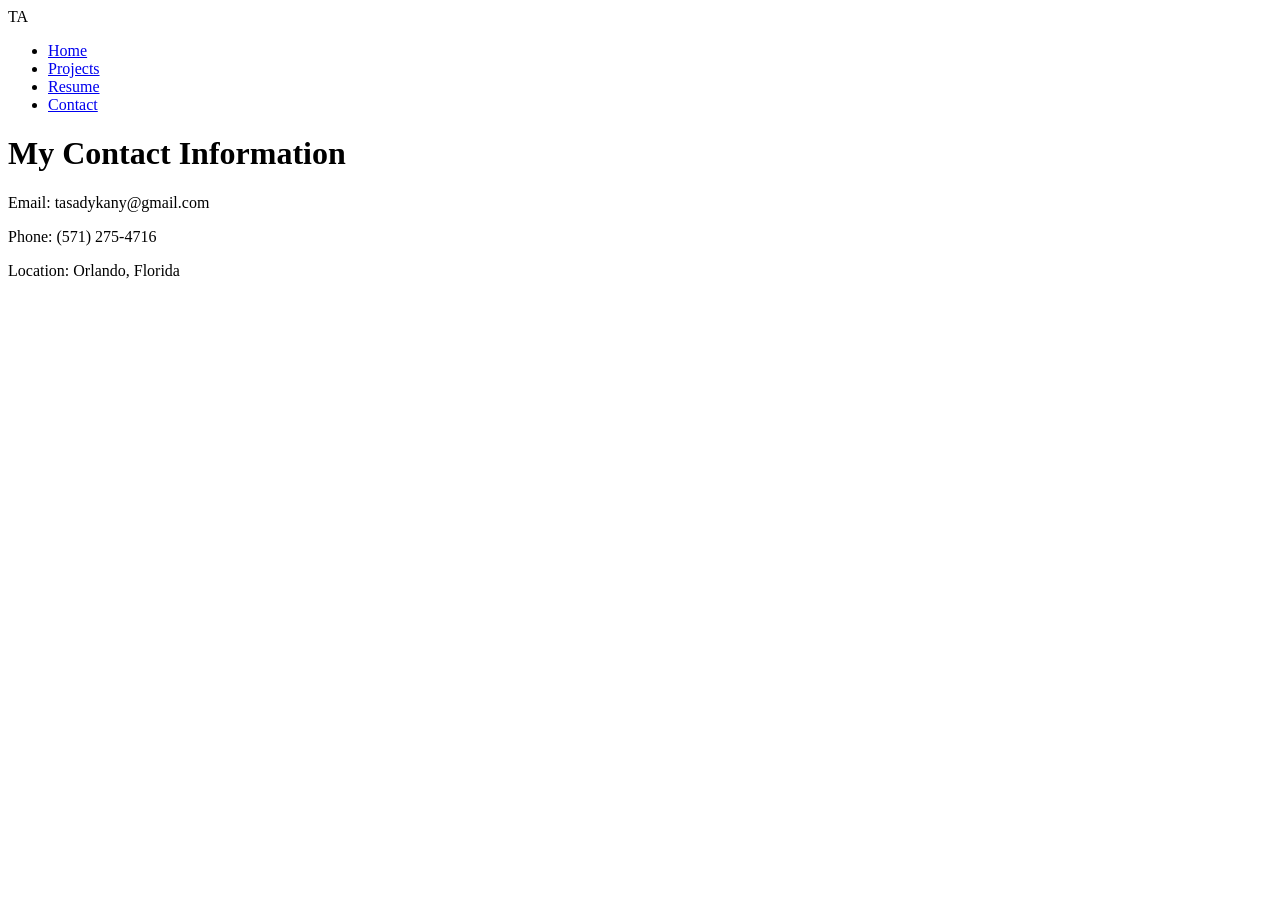
==== pages/contact.html @ d95dcf4a "Initial portfolio website" ====
<!DOCTYPE html>
<html lang="en">
<head>
    <meta charset="UTF-8">
    <meta name="viewport" content="width=device-width, initial-scale=1.0">
    <title>Contact</title>

    <link rel="stylesheet" href="css/global.css">

    <link rel="stylesheet" href="css/home.css">


</head>
<body>
    <nav>

        <!-- Logo / Name -->
        <div class="logo">
            TA
        </div>

        <!-- Navigation Links -->
        <ul class="nav-links">
            <li><a href="../index.html">Home</a></li>
            <li><a href="../pages/projects.html">Projects</a></li>
            <li><a href="../pages/resume.html">Resume</a></li>
            <li><a href="../pages/contact.html">Contact</a></li>
        </ul>

    </nav>

    <h1>My Contact Information</h1>
    <p>Email: tasadykany@gmail.com</p>
    <p>Phone: (571) 275-4716</p>
    <p>Location: Orlando, Florida</p>
</body>
</html>
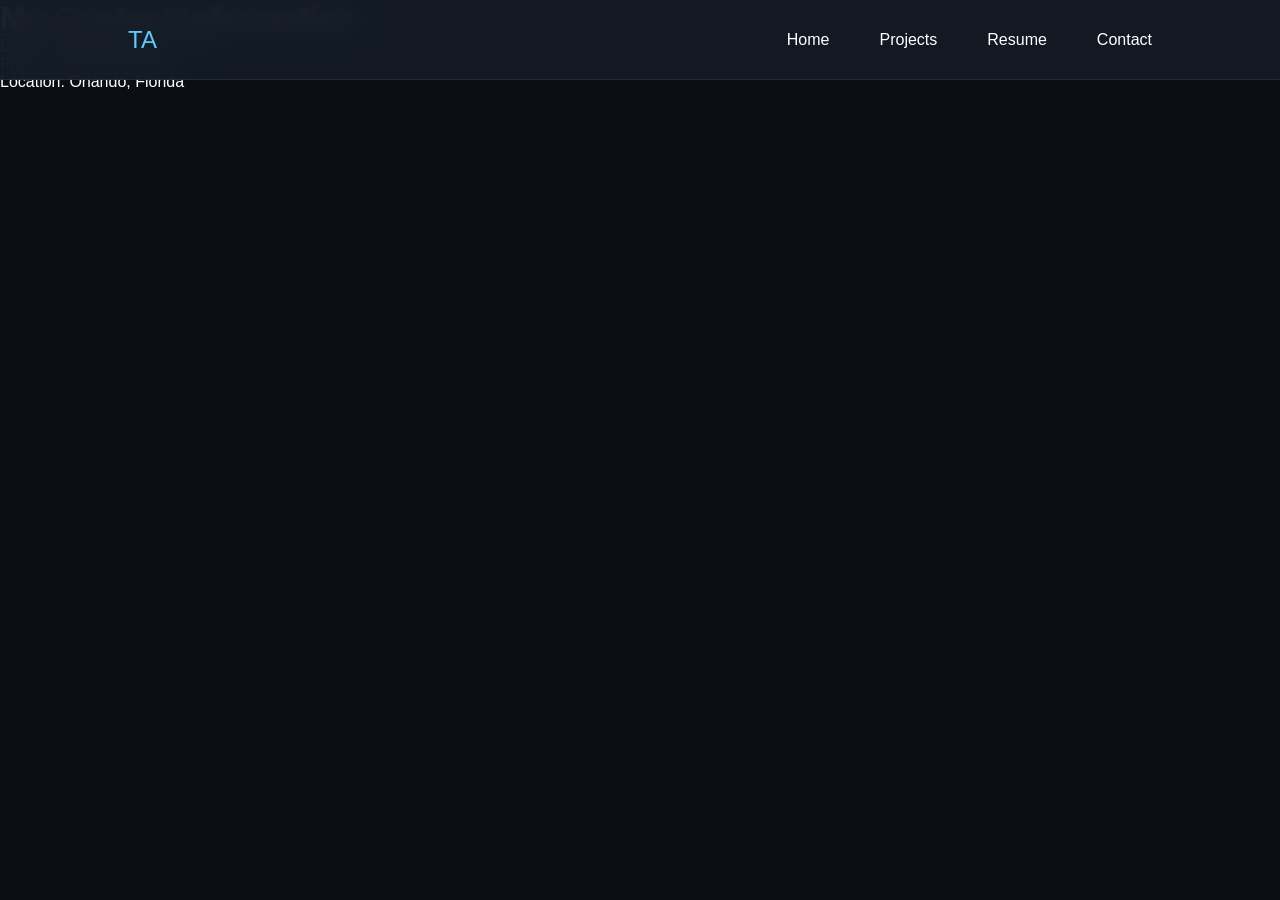
==== commit 85074a89: "Update Portfolio" ====
--- a/pages/contact.html
+++ b/pages/contact.html
@@ -5,9 +5,7 @@
     <meta name="viewport" content="width=device-width, initial-scale=1.0">
     <title>Contact</title>
 
-    <link rel="stylesheet" href="css/global.css">
-
-    <link rel="stylesheet" href="css/home.css">
+    <link rel="stylesheet" href="../global.css">
 
 
 </head>
--- a/global.css
+++ b/global.css
@@ -0,0 +1,92 @@
+/* ========================================= */
+/* SITE COLORS */
+/* ========================================= */
+
+:root{
+
+    --background:#0B0F14;
+    --header:#141B24;
+    --accent:#5FC9FF;
+
+    --text:#FFFFFF;
+    --subtext:#B6C2CF;
+}
+
+/* ========================================= */
+/* GLOBAL RESET */
+/* ========================================= */
+
+*{
+    margin:0;
+    padding:0;
+    box-sizing:border-box;
+}
+
+body{
+    background:var(--background);
+    color:var(--text);
+    font-family:'Inter',sans-serif;
+}
+
+/* ========================================= */
+/* NAVBAR */
+/* ========================================= */
+
+nav{
+
+    position:fixed;
+
+    top:0;
+
+    width:100%;
+
+    height:80px;
+
+    background:rgba(20,27,36,.95);
+
+    backdrop-filter:blur(12px);
+
+    display:flex;
+
+    justify-content:space-between;
+
+    align-items:center;
+
+    padding:0 10%;
+
+    z-index:1000;
+
+    border-bottom:1px solid rgba(255,255,255,.08);
+}
+
+.logo{
+
+    font-family:'Orbitron',sans-serif;
+
+    color:var(--accent);
+
+    font-size:1.5rem;
+}
+
+.nav-links{
+
+    display:flex;
+
+    gap:50px;
+
+    list-style:none;
+}
+
+.nav-links a{
+
+    color:white;
+
+    text-decoration:none;
+
+    transition:.3s;
+}
+
+.nav-links a:hover{
+
+    color:var(--accent);
+}
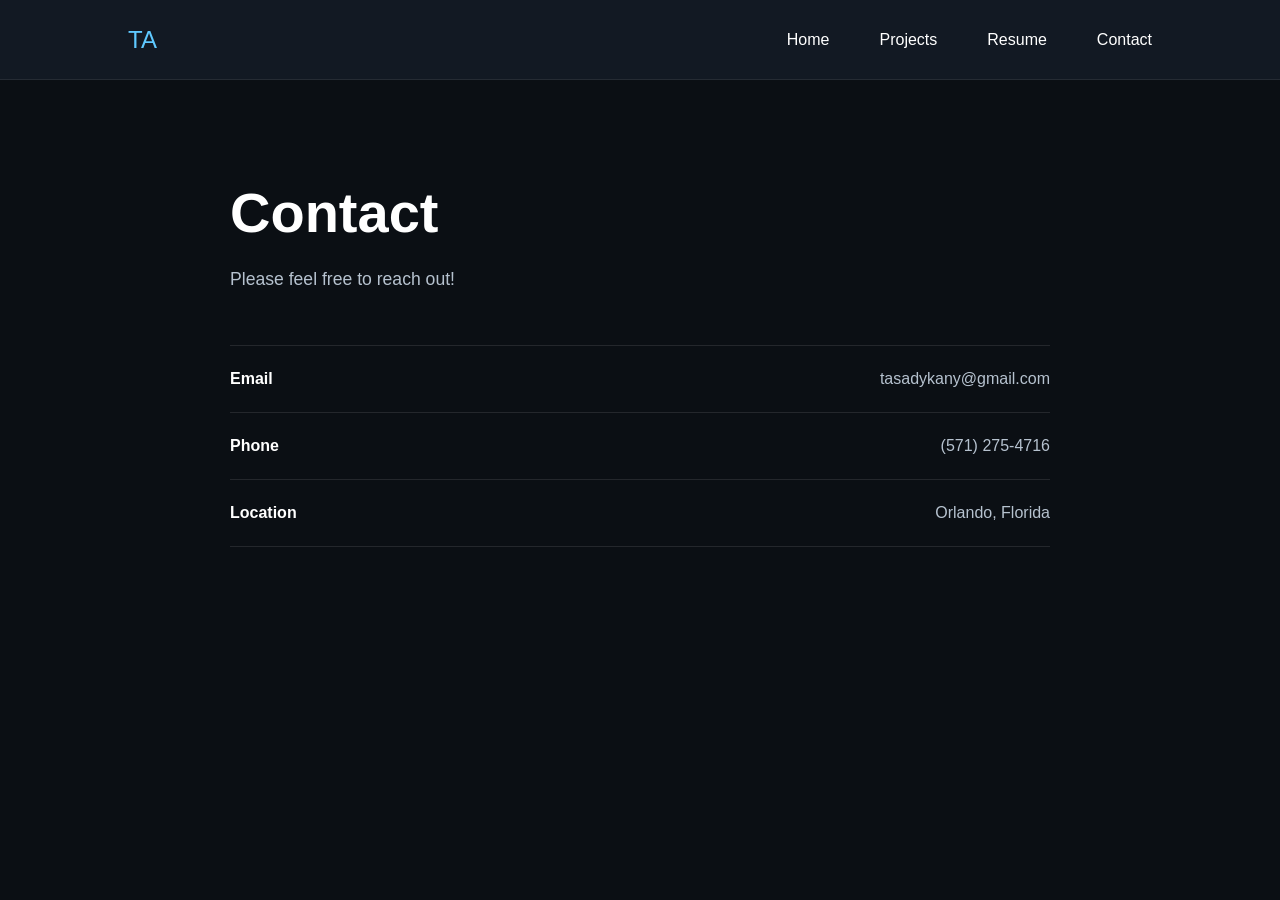
==== commit 85960832: "Updated projects page" ====
--- a/pages/contact.html
+++ b/pages/contact.html
@@ -6,18 +6,17 @@
     <title>Contact</title>
 
     <link rel="stylesheet" href="../global.css">
+    <link rel="stylesheet" href="../contact.css">
+</head>
 
+<body>
 
-</head>
-<body>
     <nav>
 
-        <!-- Logo / Name -->
         <div class="logo">
             TA
         </div>
 
-        <!-- Navigation Links -->
         <ul class="nav-links">
             <li><a href="../index.html">Home</a></li>
             <li><a href="../pages/projects.html">Projects</a></li>
@@ -27,9 +26,39 @@
 
     </nav>
 
-    <h1>My Contact Information</h1>
-    <p>Email: tasadykany@gmail.com</p>
-    <p>Phone: (571) 275-4716</p>
-    <p>Location: Orlando, Florida</p>
+
+    <main class="contact-container">
+
+        <h1>Contact</h1>
+
+        <p class="contact-intro">
+            Please feel free to reach out!
+        </p>
+
+        <div class="contact-info">
+
+            <p>
+                <span>Email</span>
+                <a href="mailto:tasadykany@gmail.com">
+                    tasadykany@gmail.com
+                </a>
+            </p>
+
+            <p>
+                <span>Phone</span>
+                <a href="tel:+15712754716">
+                    (571) 275-4716
+                </a>
+            </p>
+
+            <p>
+                <span>Location</span>
+                Orlando, Florida
+            </p>
+
+        </div>
+
+    </main>
+
 </body>
 </html>
--- a/contact.css
+++ b/contact.css
@@ -0,0 +1,117 @@
+/* ========================================= */
+/* CONTACT PAGE */
+/* ========================================= */
+
+.contact-container{
+
+    min-height:100vh;
+
+    max-width:900px;
+
+    margin:auto;
+
+    padding:180px 40px 100px;
+
+}
+
+.contact-container h1{
+
+    font-size:3.5rem;
+
+    margin-bottom:20px;
+
+}
+
+.contact-intro{
+
+    color:var(--subtext);
+
+    font-size:1.1rem;
+
+    line-height:1.7;
+
+    margin-bottom:50px;
+
+}
+
+
+/* ========================================= */
+/* CONTACT INFO */
+/* ========================================= */
+
+.contact-info{
+
+    border-top:1px solid rgba(255,255,255,.1);
+
+}
+
+.contact-info p{
+
+    display:flex;
+
+    justify-content:space-between;
+
+    align-items:center;
+
+    padding:24px 0;
+
+    border-bottom:1px solid rgba(255,255,255,.1);
+
+    color:var(--subtext);
+
+}
+
+.contact-info span{
+
+    color:var(--text);
+
+    font-weight:600;
+
+}
+
+.contact-info a{
+
+    color:var(--subtext);
+
+    text-decoration:none;
+
+    transition:.25s;
+
+}
+
+.contact-info a:hover{
+
+    color:var(--accent);
+
+}
+
+
+/* ========================================= */
+/* MOBILE */
+/* ========================================= */
+
+@media(max-width:700px){
+
+    .contact-container{
+
+        padding:150px 25px 80px;
+
+    }
+
+    .contact-container h1{
+
+        font-size:2.7rem;
+
+    }
+
+    .contact-info p{
+
+        flex-direction:column;
+
+        align-items:flex-start;
+
+        gap:8px;
+
+    }
+
+}
